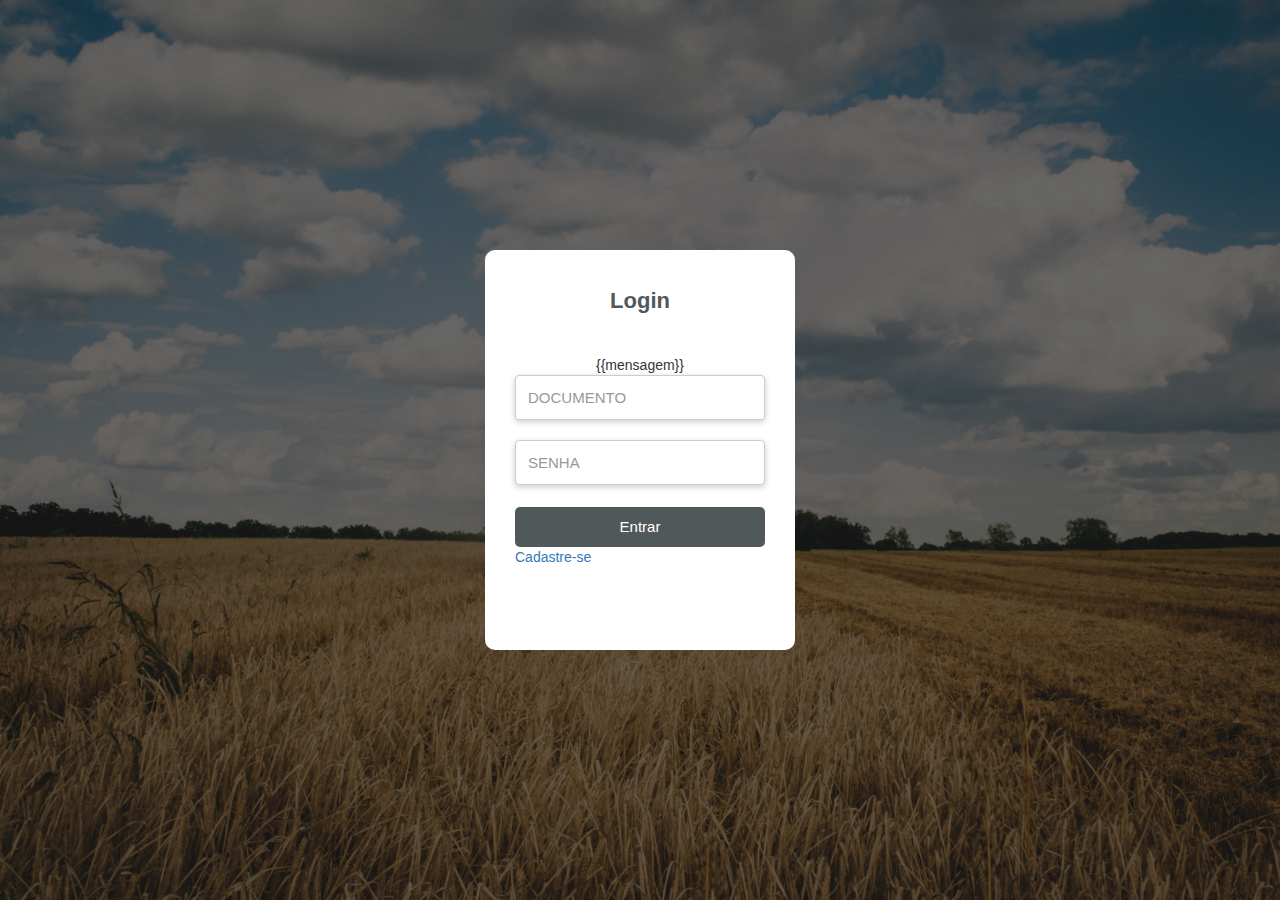
==== templates/index.html @ 4df09aba "Base para o inicio do projeto" ====
<!DOCTYPE html>
<html lang="pt-br">
    <head>
        <meta charset="utf-8">
        <meta http-equiv="X-UA-Compatible" content="IE=edge">
        <meta name="viewport" content="width=device-width, initial-scale=1">
        <title>Organic Shop | Login</title>
        <link rel="stylesheet" href="/static/css/bootstrap.min.css">
        <link rel="stylesheet" href="/static/css/style.css">
        <script src="/static/js/mascaras.js"></script>
    </head>
    <body class="background_login">
        <div class="overlay">
            <div class="content_login">
                <div class="form_login">
                    <div class="header_login">
                        <div class="logo_login">Login</div> <br>
                        {{mensagem}}
                    </div>
                    <!-- FORMULÁRIO DE LOGIN -->
                    <form name="form-login" action="/logado" method="POST">
                        
                        <input type="text" onkeydown="javascript: fMasc(this, mCPF);" name="documento" class="form-control" id="id_cpf" placeholder="DOCUMENTO" maxlength="14" required style="height: 45px; box-shadow: 0px 2px 6px #cccccc;"> <br>
                        <input type="password" class="form-control" id="id_senha" name= "senha" placeholder="SENHA" maxlength="8" required style="height: 45px; box-shadow: 0px 2px 6px #cccccc; margin-bottom: 22px;">
                        <input type="submit" class="btn_entrar" name="btn_logar" value="Entrar">
                    </form>

                    <a href="/cadastrar_usuarios">Cadastre-se</a>
                </div>
            </div>
        </div>

        <!-- SCRIPTS -->
        <script src="/static/js/jquery.js"></script>
        <script src="/static/js/bootstrap.min.js"></script>
    </body>
</html>
---- static/css/style.css ----
* {margin: 0px; padding: 0px; font-size: 100%; border: none; outline: none; box-sizing: border-box;}

body {margin: 0px; padding: 0px;}

a {text-decoration: none;}
ul {list-style: none;}
img {max-width: 100%;}
p {margin: 0px; padding: 0px; font-size: 15px;}

/* ESTILIZAÇÃO PADRÃO */
header {width: 100%; height: 50px; box-shadow: 0px 2px 6px #cccccc;}
.logo {width: 15%; height: 50px; padding: 14px; float: left; text-align: center; font-size: 18px; font-weight: bold; color: #50585A;}
.welcome_exit {height: 50px; float: right;}
/* .welcome {height: 50px; padding: 14px; float: left; text-align: left; font-size: 15px; color: #808080;} */
.exit {width: 50px; height: 50px; padding: 14px 14px 14px 0px; float: right;}
nav {width: 15%; height: 100%; background-color: #50585A; float: left; position: fixed;}
nav li {width: 100%; height: 47px; text-align: left; padding: 12px 0px 12px 0px; cursor: pointer; color: #C9CECF; font-size: 15px; border-bottom: solid 1px rgba(255, 255, 255, 0.2);}
/* nav li:hover {background-color: rgba(255, 255, 255, 0.2); color: #C9CECF;} */
.active {background-color: rgba(255, 255, 255, 0.2); color: #C9CECF;}
.safe_nav_conteudo {width: 100%; height: 100%; position: fixed;}
.container_conteudo {width: 85%; height: 100%; float: right;}
.box {width: 400px; height: 50px; float: right;}

/* TELA DE LOGIN */
.background_login {background-image: url(/static/imagens/green-tractor.jpg); background-repeat: no-repeat; background-size: cover; background-position: center top; background-attachment: fixed;}
.overlay{width: 100vw; height: 100vh; position: fixed; background-color: rgba(0, 0, 0, 0.6); display: flex; flex-direction: row; justify-content: center; align-items: center}
.content_login {width: 310px; height: 400px; border-radius: 10px; padding: 35px 20px 35px 20px; background-color: white;}
.form_login {width: 250px; margin: auto;}
.header_login {text-align: center;}
.logo_login {height: 50px; text-align: center; font-size: 22px; font-weight: bold; color: #50585A;}
.btn_entrar {width: 100%; height: 40px; font-size: 15px; border-radius: 5px; background-color: #50585A; color: #FFFFFF;}
.btn_entrar:hover {background-color: #606a6c;}

/* TELA DE CADASTRO DE USUÁRIOS */
#segura-form-usuarios {width: 40%; padding-top: 30px; margin: auto;}
#radio_produtor {float: left; margin-right: 20px;}
#radio_consumidor {float: left; margin-right: 20px;}



/* TELA DE CADASTRO DE PRODUTOS */
.cadastra_produto {width: 60%; height: 100%; padding: 20px 0px 0px 30px; float: left;}
.seg_form{width: 100%; float: left; margin-bottom: 50px;}
.btn_cadastro_prod {width: 150px; height: 40px; float: left; font-size: 15px; border-radius: 5px; background-color: #50585A; color: #FFFFFF;}
.btn_cadastro_prod:hover{background-color: #606a6c;}


.lista_produto {width: 100%; height: 300px; float: left;}
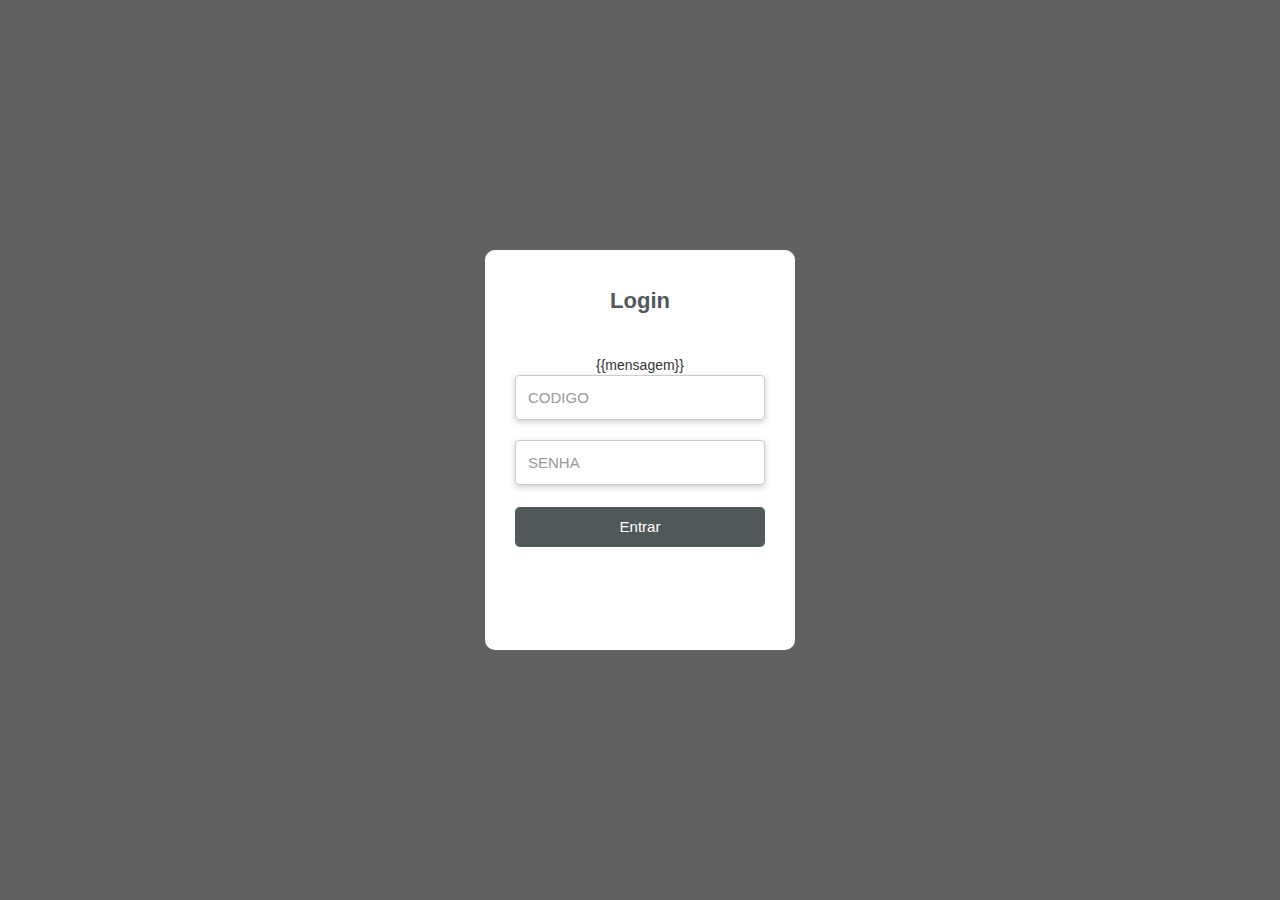
==== commit 0ae9fb19: "atualização de banco de dados de acordo com os campos necessário para criar o layout desenvolvido pe" ====
--- a/templates/index.html
+++ b/templates/index.html
@@ -4,7 +4,7 @@
         <meta charset="utf-8">
         <meta http-equiv="X-UA-Compatible" content="IE=edge">
         <meta name="viewport" content="width=device-width, initial-scale=1">
-        <title>Organic Shop | Login</title>
+        <title>Gestão de Estoque | Login</title>
         <link rel="stylesheet" href="/static/css/bootstrap.min.css">
         <link rel="stylesheet" href="/static/css/style.css">
         <script src="/static/js/mascaras.js"></script>
@@ -20,12 +20,12 @@
                     <!-- FORMULÁRIO DE LOGIN -->
                     <form name="form-login" action="/logado" method="POST">
                         
-                        <input type="text" onkeydown="javascript: fMasc(this, mCPF);" name="documento" class="form-control" id="id_cpf" placeholder="DOCUMENTO" maxlength="14" required style="height: 45px; box-shadow: 0px 2px 6px #cccccc;"> <br>
+                        <input type="text" name="documento" class="form-control" id="id_ codigo" placeholder="CODIGO" maxlength="14" required style="height: 45px; box-shadow: 0px 2px 6px #cccccc;"> <br>
                         <input type="password" class="form-control" id="id_senha" name= "senha" placeholder="SENHA" maxlength="8" required style="height: 45px; box-shadow: 0px 2px 6px #cccccc; margin-bottom: 22px;">
                         <input type="submit" class="btn_entrar" name="btn_logar" value="Entrar">
                     </form>
 
-                    <a href="/cadastrar_usuarios">Cadastre-se</a>
+                        <!--<a href="/cadastrar_usuarios">Cadastre-se</a>-->
                 </div>
             </div>
         </div>
--- a/static/css/style.css
+++ b/static/css/style.css
@@ -9,7 +9,7 @@
 
 /* ESTILIZAÇÃO PADRÃO */
 header {width: 100%; height: 50px; box-shadow: 0px 2px 6px #cccccc;}
-.logo {width: 15%; height: 50px; padding: 14px; float: left; text-align: center; font-size: 18px; font-weight: bold; color: #50585A;}
+.logo {width: 15%; height: 50px; padding: 14px; float: left; text-align: center; font-size: 16px; font-weight: bold; color: #50585A;}
 .welcome_exit {height: 50px; float: right;}
 /* .welcome {height: 50px; padding: 14px; float: left; text-align: left; font-size: 15px; color: #808080;} */
 .exit {width: 50px; height: 50px; padding: 14px 14px 14px 0px; float: right;}
@@ -22,7 +22,7 @@
 .box {width: 400px; height: 50px; float: right;}
 
 /* TELA DE LOGIN */
-.background_login {background-image: url(/static/imagens/green-tractor.jpg); background-repeat: no-repeat; background-size: cover; background-position: center top; background-attachment: fixed;}
+.background_login {background-color:rgba(192,192,192, 0.2); background-repeat: no-repeat; background-size: cover; background-position: center top; background-attachment: fixed;}
 .overlay{width: 100vw; height: 100vh; position: fixed; background-color: rgba(0, 0, 0, 0.6); display: flex; flex-direction: row; justify-content: center; align-items: center}
 .content_login {width: 310px; height: 400px; border-radius: 10px; padding: 35px 20px 35px 20px; background-color: white;}
 .form_login {width: 250px; margin: auto;}
